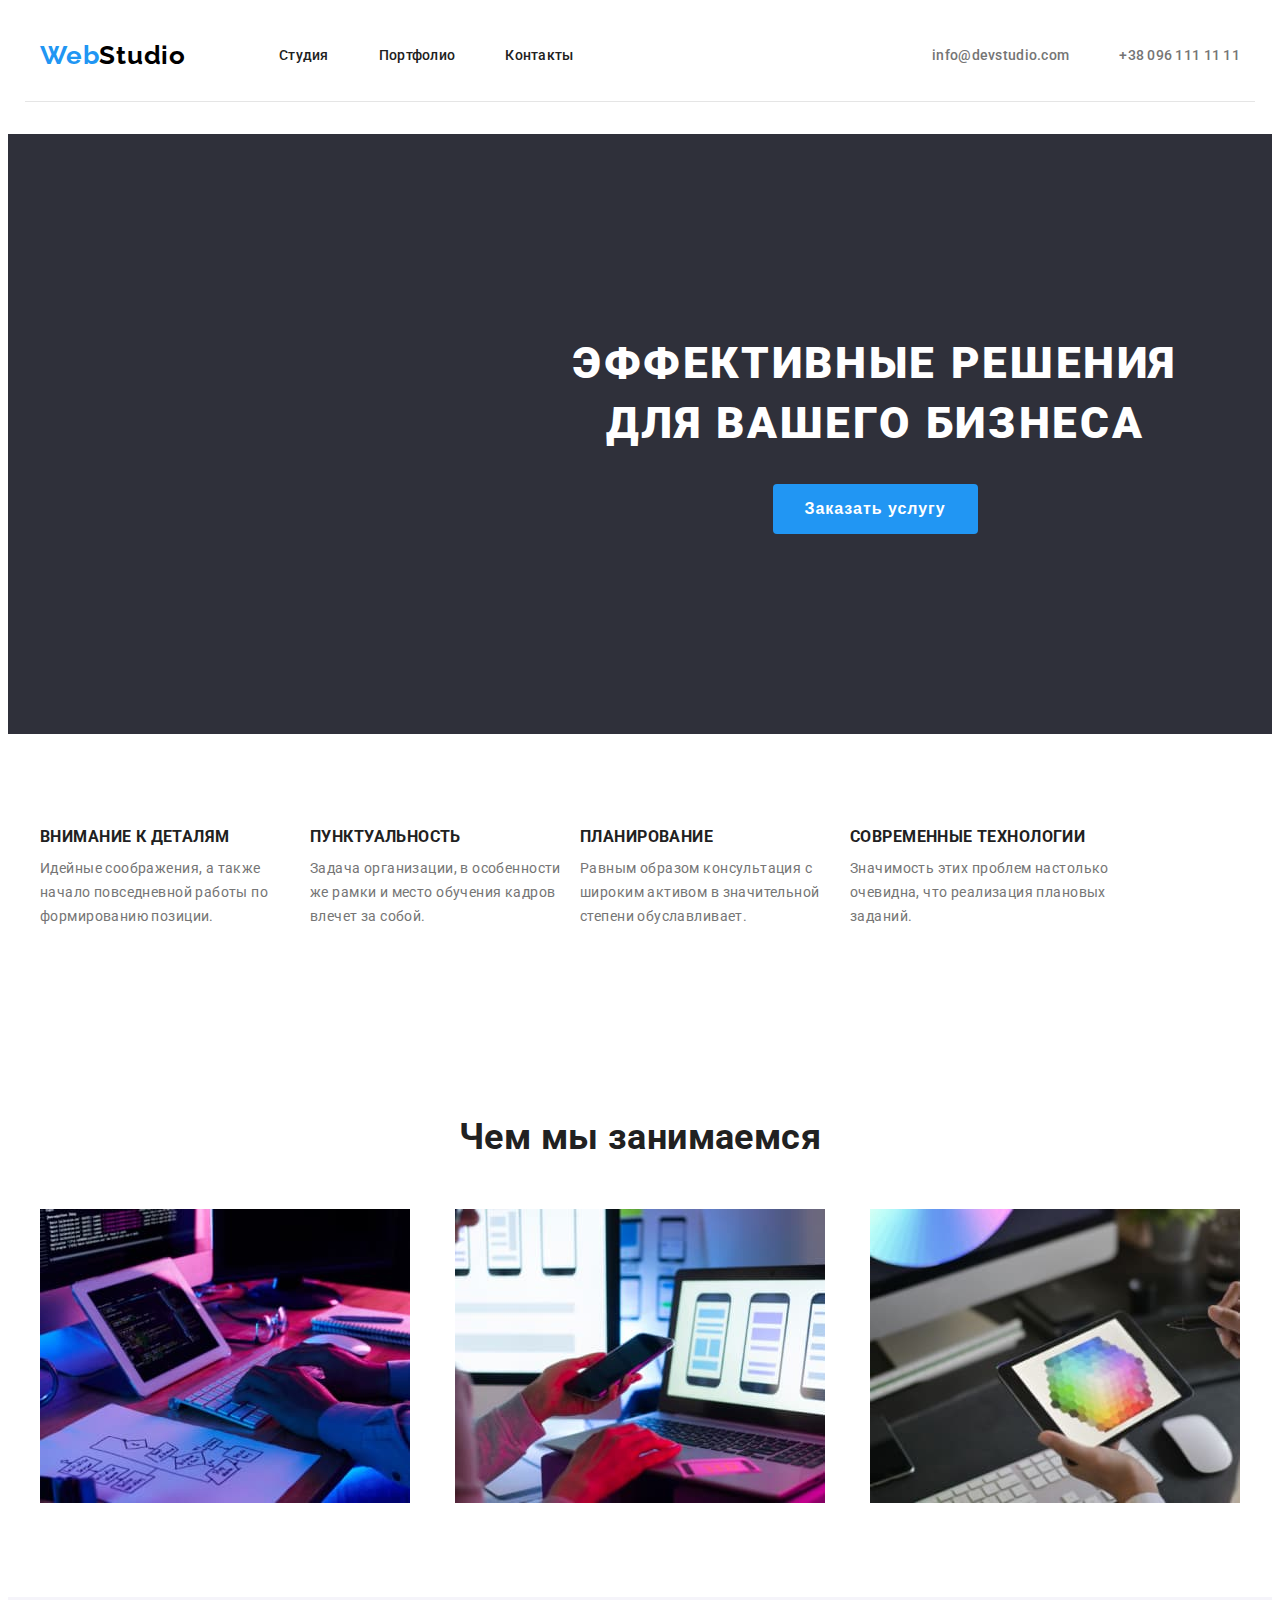
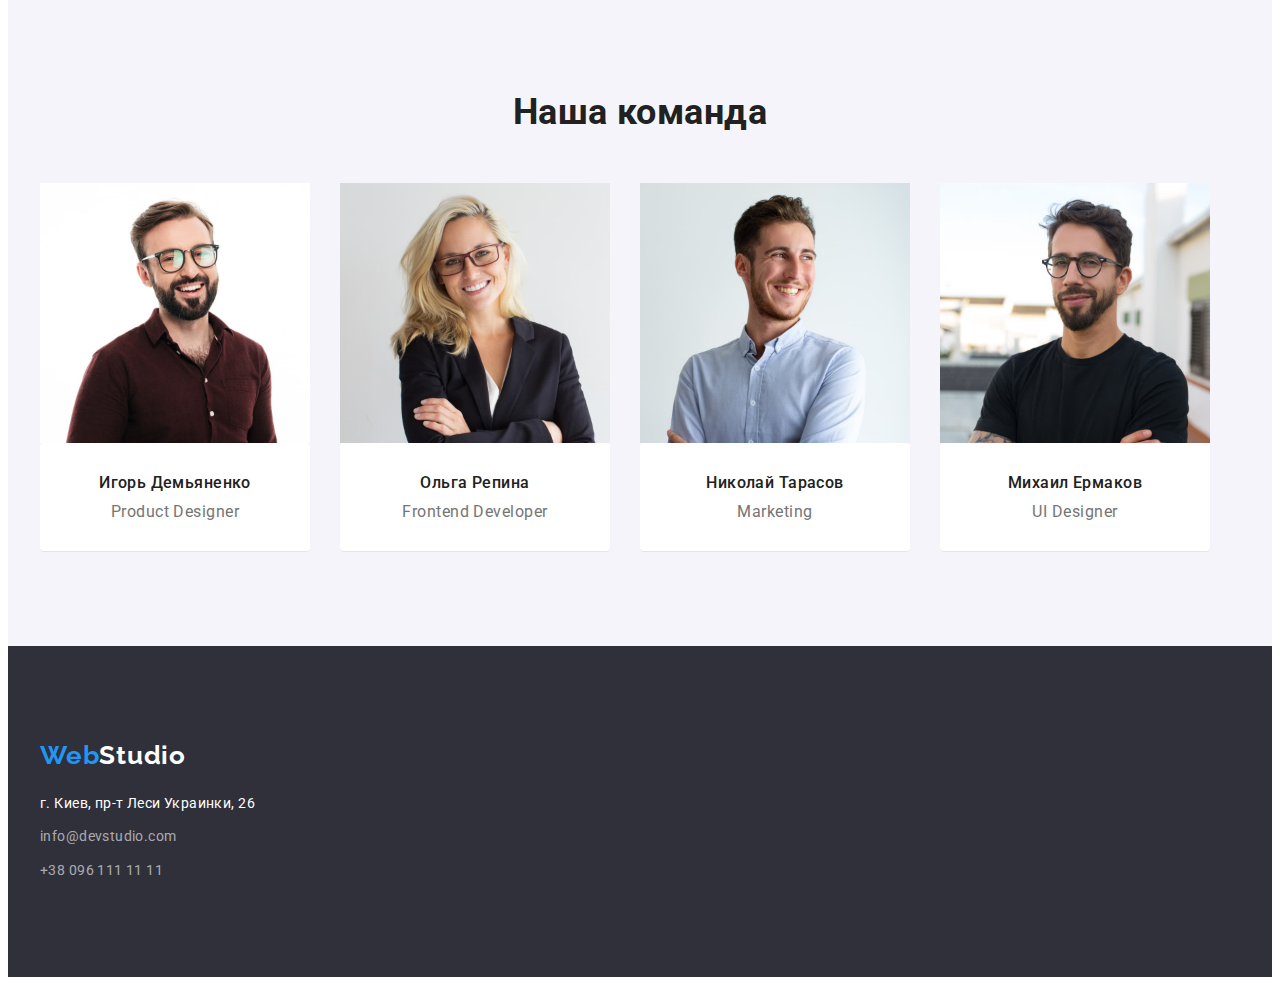
==== index.html @ e4a82b88 "На проверку" ====
<!DOCTYPE html>
<html lang="ru">
  <head>
    <meta charset="UTF-8" />
    <meta http-equiv="X-UA-Compatible" content="IE=edge" />
    <meta name="viewport" content="width=device-width, initial-scale=1.0" />
    <title>Document</title>
    <link rel="preconnect" href="https://fonts.googleapis.com" />
    <link rel="preconnect" href="https://fonts.gstatic.com" crossorigin />
    <link
      href="https://fonts.googleapis.com/css2?family=Raleway:wght@700&family=Roboto:wght@400;500;700;900&display=swap"
      rel="stylesheet"/>
    <link
      rel="stylesheet"
      href="https://cdnjs.cloudflare.com/ajax/libs/modern-normalize/1.1.0/modern-normalize.min.css"
      integrity="sha512-wpPYUAdjBVSE4KJnH1VR1HeZfpl1ub8YT/NKx4PuQ5NmX2tKuGu6U/JRp5y+Y8XG2tV+wKQpNHVUX03MfMFn9Q=="
      crossorigin="anonymous"
      referrerpolicy="no-referrer"/>
    <link rel="stylesheet" href="./css/styles.css"/>
  </head>
  <body>
    <header class="header">
      <div class="container header-container">
        <nav class="navigation">
          <a lang="en" class="logo link" href="">
             <span class="logo-style">Web</span>Studio</a>
          <ul class="list nav-list">
            <li class="header-nav-margin">
              <a class="menu-elements link" href="">Студия</a>
            </li>
            <li class="header-nav-margin">
              <a class="menu-elements link" href="./portfolio.html">Портфолио</a>
            </li>
            <li class="header-nav-margin">
              <a class="menu-elements link" href="">Контакты</a>
            </li>
          </ul>
        </nav>
        <ul class="list nav-list">
          <li class="header-mail-margin">
            <a class="contacts-header link" href="mailto:info@devstudio.com"
              >info@devstudio.com</a
            >
          </li>
          <li>
            <a class="contacts-header link" href="tel:+380961111111"
              >+38 096 111 11 11</a
            >
          </li>
        </ul>
      </div>
    </header>
    <main>
      <section class="hero-section">
        <div class="container">
          <h1 class="main-title">Эффективные решения для вашего бизнеса</h1>
          <button class="modal-btn" type="button">Заказать услугу</button>
        </div>
      </section>
      <section>
        <div class="container section">
          <h2 class="hidden-title">Наши преимущества</h2>
          <ul class="list our-advantages">
            <li class="our-advantages-item">
              <h3 class="properties">Внимание к деталям</h3>
              <p class="work-description">
                Идейные соображения, а также начало повседневной работы по
                формированию позиции.
              </p>
            </li>
            <li class="our-advantages-item">
              <h3 class="properties">Пунктуальность</h3>
              <p class="work-description">
                Задача организации, в особенности же рамки и место обучения
                кадров влечет за собой.
              </p>
            </li>
            <li class="our-advantages-item">
              <h3 class="properties">Планирование</h3>
              <p class="work-description">
                Равным образом консультация с широким активом в значительной
                степени обуславливает.
              </p>
            </li>
            <li class="our-advantages-item">
              <h3 class="properties">Современные технологии</h3>
              <p class="work-description">
                Значимость этих проблем настолько очевидна, что реализация
                плановых заданий.
              </p>
            </li>
          </ul>
        </div>
      </section>
      <section>
        <div class="container section">
          <h2 class="second-title">Чем мы занимаемся</h2>
          <ul class="list about-work">
            <li>
              <img
                src="./image/img1.jpg"
                alt="робота за компом"
                width="370"
                height="294"
              />
            </li>
            <li>
              <img
                src="./image/img2.jpg"
                alt="робота за компом2"
                width="370"
                height="294"
              />
            </li>
            <li>
              <img
                src="./image/img3.jpg"
                alt="робота за компом3"
                width="370"
                height="294"
              />
            </li>
          </ul>
        </div>
      </section>
      <section class="team-color team-background-color">
        <div class="container section">
          <h2 class="second-title">Наша команда</h2>
          <ul class="list employees">
            <li class="employees-child">
              <img
                src="./image/team1.jpg"
                alt="Игорь"
                width="270"
                height="260"/>
                <div class="employees-content-wrapper">
              <h3 class="team">Игорь Демьяненко</h3>
              <p class="about-team">Product Designer</p>
             </div>
            </li>
            <li class="employees-child">
              <img
                src="./image/team2.jpg"
                alt="Ольга"
                width="270"
                height="260"/>
                <div class="employees-content-wrapper">
              <h3 class="team">Ольга Репина</h3>
              <p class="about-team">Frontend Developer</p>
            </div>
            </li>
            <li class="employees-child">
              <img
                src="./image/team3.jpg"
                alt="Николай"
                width="270"
                height="260"/>
                <div class="employees-content-wrapper">
              <h3 class="team">Николай Тарасов</h3>
              <p class="about-team">Marketing</p>
              </div>
            </li>
            <li class="employees-child">
              <img
                src="./image/team4.jpg"
                alt="Михаил"
                width="270"
                height="260"/>
                <div class="employees-content-wrapper">
              <h3 class="team">Михаил Ермаков</h3>
              <p class="about-team">UI Designer</p>
              </div>
            </li>
          </ul>
        </div>
      </section>
    </main>
    <footer class="footer-color">
      <div class="container section">
        <a lang="en" class="logo-footer link" href=""
          ><span class="logo-style">Web</span>Studio</a>
        <address class="adress-retreats">
          <ul class="list">
            <li class="adress-retreats">
              <a
                class="footer-adress link"
                href="https://goo.gl/maps/EpdvqzdxKZRVEBSw6">
                г. Киев, пр-т Леси Украинки, 26</a>
            </li>
            <li class="adress-retreats">
              <a class="contacts-footer link" href="mailto:info@devstudio.com"
                >info@devstudio.com</a
              >
            </li>
            <li class="adress-retreats">
              <a class="contacts-footer link" href="tel:+380961111111"
                >+38 096 111 11 11</a
              >
            </li>
          </ul>
        </address>
      </div>
    </footer>
  </body>
</html>
---- css/styles.css ----
:root {
  --accent-color: #2196f3;
  --body-color: #212121;
  --header-color: #ffffff;
  --logo-color: #000000;
  --description-color: #757575;
  --portfolio-btn-color: #f5f4fa;
  --hero-footer-backround: #2f303a;
  --contacts-footer-color: rgba(255, 255, 255, 0.6);
  --hover-focus-color: #188ce8;
}

.list {
  list-style: none;
}

.link {
  text-decoration: none;
}

.container {
  width: 1200px;
  padding-left: 15px;
  padding-right: 15px;
  margin-right: auto;
  margin-left: auto;
}

.header-container {
    display:flex;
    align-items: center;
    padding-bottom: 30px;
    border-bottom: 1px solid #E5E5E5;
}
 
.navigation {
    display: flex;
    align-items: center;
}

.nav-list {
    display: flex;
    align-items: center;
    margin-left: auto;
}

body {
  font-family: 'Roboto', 'Raleway', sans-serif;
  color: var(--body-color);
  font-size: 14px;
  letter-spacing: 0.03em;
}

h1,
h2,
h3,
h4,
h5,
h6,
p {
  margin-top: 0;
  margin-bottom: 0;
}

ul,
ol {
  margin-top: 0;
  margin-bottom: 0;
  padding-left: 0;
}
img {
  display: block;
}

.header {
  background-color: var(--header-color);
  padding-top: 32px;
  padding-bottom: 32px;
  border: 1px;
}

/* оформление логотипа */
.logo {
  font-family: 'Raleway', sans-serif;
  font-weight: 700;
  font-size: 26px;
  line-height: 1.19;
  letter-spacing: 0.03em;
  color: var(--logo-color);
  margin-right: 93px;
}

.logo-style {
  color: var(--accent-color);
}

.header-nav-margin:not(:last-child) {
    margin-right: 50px;
}

.header-mail-margin{
    margin-right: 50px;
}


/* оформление списка в хедере */

.menu-elements {
  font-weight: 500;
  font-size: 14px;
  line-height: 1.14;
  letter-spacing: 0.02em;
  color: var(--body-color);
}

.contacts-header { 
  font-weight: 500;
  font-size: 14px;
  line-height: 1.14;
  letter-spacing: 0.02em;
  color: var(--description-color);
}

.menu-elements:hover,
.menu-elements:focus {
  color: var(--accent-color);
}

.mail:hover,
.mail:focus {
  color: var(--accent-color);
}

.contact-number:hover,
.contact-number:focus {
  color: var(--accent-color);
}

/* Оформление main */

.hero-section {
  background-color: var(--hero-footer-backround);
  padding-left: 252px;
  padding-right: 252px;
  padding-bottom: 200px;
  text-align: center;
}

.modal-btn {
  min-width: 200px;
  padding-top: 10px;
  padding-bottom: 10px;
  padding-left: 32px;
  padding-right: 32px;
  border: 1px;
  border-radius: 4px;
  font-style: normal;
  font-weight: 700;
  font-size: 16px;
  line-height: 1.9;
  letter-spacing: 0.06em;
  color: var(--header-color);
  cursor: pointer;
  background-color: var(--accent-color);
}

.modal-btn:hover,
.modal-btn:focus {
  background: var(--hover-focus-color);
}


.main-title {
  font-weight: 900;
  font-size: 44px;
  line-height: 1.36;
  text-align: center;
  letter-spacing: 0.06em;
  text-transform: uppercase;
  color: var(--header-color);
  padding-top: 200px;
  padding-left: 252px;
  padding-right: 252px;
  margin-bottom: 30px;
  text-transform: uppercase;
}

.hidden-title {
    position: absolute;
    width: 1px;
    height: 1px;
    margin: -1px;
    padding: 0;
    overflow: hidden;
    border: 0;
    clip: rect(0 0 0 0);
}

.our-advantages{
    display: flex;

}

.our-advantages-item {
width: 270px;
}

.section {
    padding-top: 94px;
    padding-bottom: 94px;
}

.properties {
  font-weight: 700;
  line-height: 1.14;
  text-transform: uppercase;
  margin-bottom: 10px;
}

.work-description {
  line-height: 1.71;
  color: var(--description-color);
}

.second-title {
  font-weight: 700;
  font-size: 36px;
  line-height: 1.17;
  text-align: center;
  margin-bottom: 50px;
}

.about-work {
    display: flex;
    justify-content: space-between;
    flex-basis: calc(100% - 90px) / 3
}

.employees {
    display: flex;
}

.employees-child:not(:nth-child(4n)) {
margin-right: 30px;
flex-basis: calc(100% - 120px) / 4;
}

.employees-content-wrapper{
background-color: var(--header-color);
border-bottom: 1px solid #E5E5E5;
border-radius: 4px;
padding-top: 30px;
padding-bottom: 30px;
}

.team {
  font-weight: 500;
  font-size: 16px;
  line-height: 1.19;
  text-align: center;
  margin-bottom: 10px;
}

.team-color {
  background-color: var(--header-color);
}

.about-team {
  font-size: 16px;
  line-height: 1.19;
  text-align: center;
  letter-spacing: 0.03em;
  color: var(--description-color);
}

.team-background-color {
  background-color: var(--portfolio-btn-color);
}

.footer-adress {
  font-style: normal;
  font-size: 14px;
  line-height: 1.74;
  letter-spacing: 0.03em;
  color: var(--header-color);
}

.logo-footer {
  font-family: 'Raleway', sans-serif;
  font-weight: 700;
  font-size: 26px;
  line-height: 1.19;
  letter-spacing: 0.03em;
  color: var(--header-color);
  display: block;
  margin-bottom: 20px;
  
}

.contacts-footer {
  font-style: normal;
  font-size: 14px;
  line-height: 1.71;
  letter-spacing: 0.03em;
  color: var(--contacts-footer-color);
}

.footer-color {
  background-color: var(--hero-footer-backround);
}

.backround-portfolio {
  background-color: var(--header-color);
}

.second-main-portfolio {
  color: var(--body-color);
  font-weight: 700;
  font-size: 18px;
  line-height: 2;
  letter-spacing: 0.06em;
  margin-bottom: 4px;
}

.about-projects {
  font-family: 'Roboto', sans-serif;
  font-size: 16px;
  line-height: 1.9;
  color: var(--description-color);
}

a:hover,
a:focus {
  color: var(--accent-color);
  background-color: var(--contacts-footer-color);
}

.portfolio-btn {
  padding-top: 6px;
  padding-bottom: 6px;
  padding-left: 22px;
  padding-right: 22px;
  font-weight: 500;
  font-size: 16px;
  border: 1px;
  border-radius: 4px;
  line-height: 1.6;
  text-align: center;
  letter-spacing: 0.03em;
  cursor: pointer;
  background-color: var(--portfolio-btn-color);

}

.portfolio-btn:hover,
.portfolio-btn:focus {
  color: var(--header-color);
  background-color: var(--accent-color);
}

.portfolio-btn-line {
  display: flex;
  justify-content: center;
}

.portfolio-btn-margin:not(:last-child) {
  margin-right: 8px;
  margin-bottom: 50px;
}


.adress-retreats:not(:last-child) {
  margin-bottom: 10px;
}


.portfolio-resume-color {
  background-color: #E5E5E5;
}


.portfolio-resume {
display: flex;
flex-wrap: wrap;
justify-content: center;
}

.portfolio-resume-card:not(:nth-child(3n)) {
margin-right: 30px;
}

.portfolio-resume-card:not(:nth-last-child(-n + 3)) {
  margin-bottom: 30px;
  }


.portfolio-content-wrapper {
  background-color: var(--header-color);
  border-bottom: 1px solid #E5E5E5;
  border-radius: 4px;
  padding-top: 20px;
  padding-bottom: 20px;
  padding-left: 24px;
  padding-right: 24px;
}
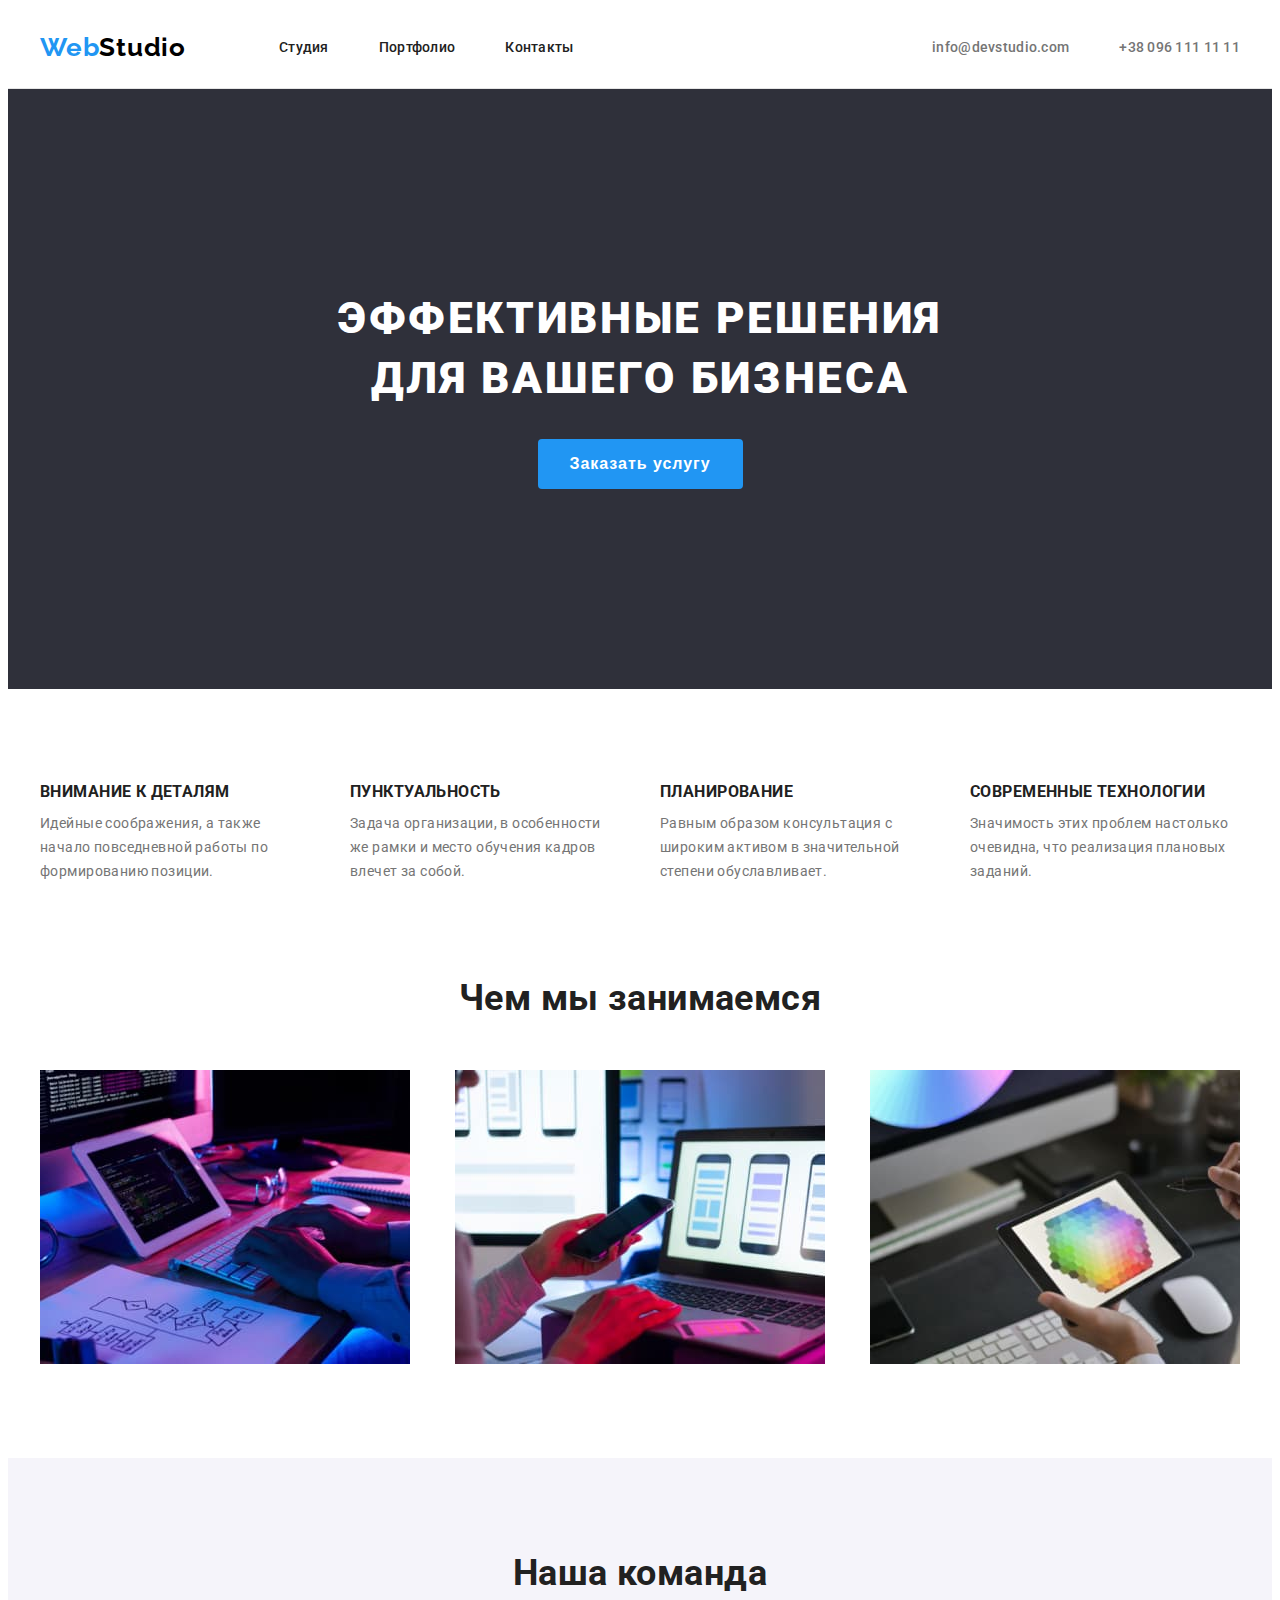
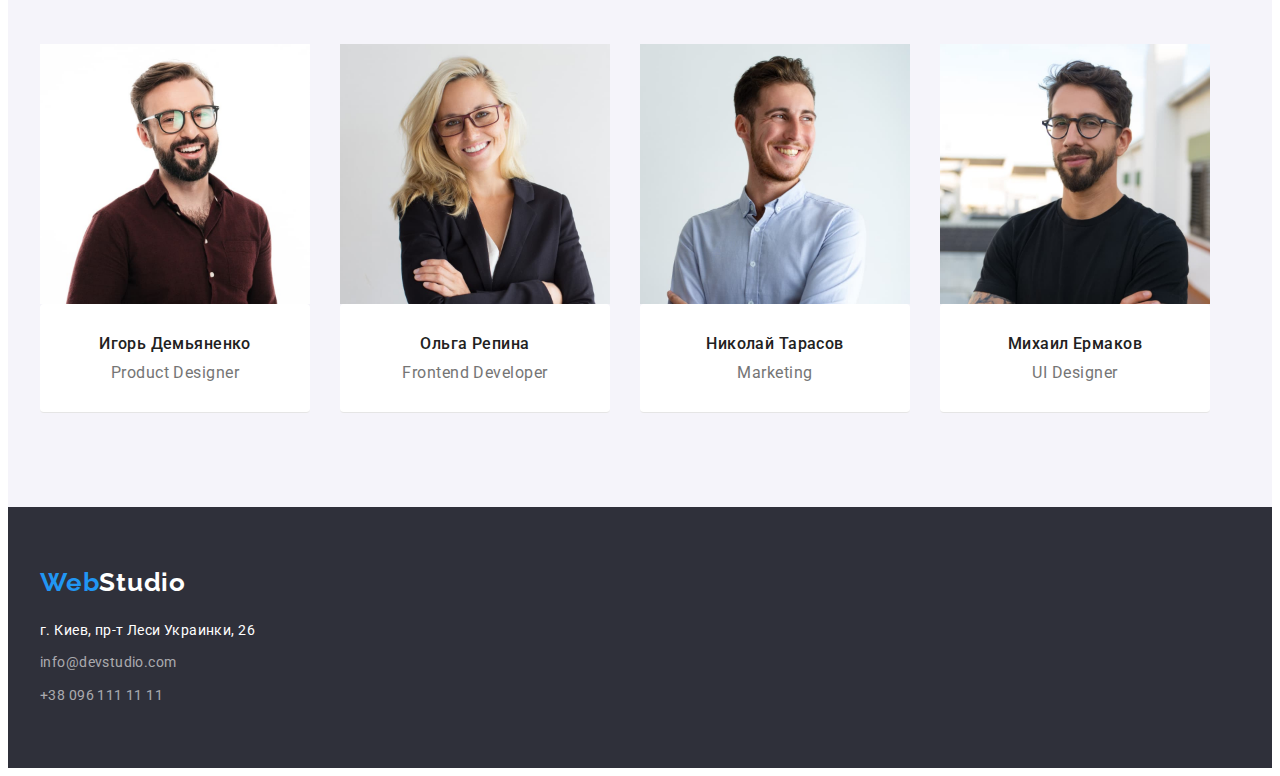
==== commit cdf56d0d: "After Yulia inspected" ====
--- a/index.html
+++ b/index.html
@@ -58,7 +58,8 @@
         </div>
       </section>
       <section>
-        <div class="container section">
+        <div class="section">
+          <div class="container">
           <h2 class="hidden-title">Наши преимущества</h2>
           <ul class="list our-advantages">
             <li class="our-advantages-item">
@@ -90,10 +91,11 @@
               </p>
             </li>
           </ul>
-        </div>
-      </section>
-      <section>
-        <div class="container section">
+         </div>
+        </div>
+      </section>
+      <section class="section section-zero-padding">
+        <div class="container">
           <h2 class="second-title">Чем мы занимаемся</h2>
           <ul class="list about-work">
             <li>
@@ -102,6 +104,8 @@
                 alt="робота за компом"
                 width="370"
                 height="294"
+                max-width="100%"
+                height="auto"
               />
             </li>
             <li>
@@ -110,6 +114,8 @@
                 alt="робота за компом2"
                 width="370"
                 height="294"
+                max-width="100%"
+                height="auto"
               />
             </li>
             <li>
@@ -118,13 +124,15 @@
                 alt="робота за компом3"
                 width="370"
                 height="294"
+                max-width="100%"
+                height="auto"
               />
             </li>
           </ul>
         </div>
       </section>
-      <section class="team-color team-background-color">
-        <div class="container section">
+      <section class="section team-background-color">
+        <div class="container">
           <h2 class="second-title">Наша команда</h2>
           <ul class="list employees">
             <li class="employees-child">
@@ -176,7 +184,7 @@
       </section>
     </main>
     <footer class="footer-color">
-      <div class="container section">
+      <div class="container">
         <a lang="en" class="logo-footer link" href=""
           ><span class="logo-style">Web</span>Studio</a>
         <address class="adress-retreats">
--- a/css/styles.css
+++ b/css/styles.css
@@ -29,8 +29,6 @@
 .header-container {
     display:flex;
     align-items: center;
-    padding-bottom: 30px;
-    border-bottom: 1px solid #E5E5E5;
 }
  
 .navigation {
@@ -74,9 +72,9 @@
 
 .header {
   background-color: var(--header-color);
-  padding-top: 32px;
-  padding-bottom: 32px;
-  border: 1px;
+  padding-top: 24px;
+  padding-bottom: 25px;
+  border-bottom: 1px solid #E5E5E5;
 }
 
 /* оформление логотипа */
@@ -140,9 +138,8 @@
 
 .hero-section {
   background-color: var(--hero-footer-backround);
-  padding-left: 252px;
-  padding-right: 252px;
   padding-bottom: 200px;
+  padding-top: 200px;
   text-align: center;
 }
 
@@ -171,6 +168,8 @@
 
 
 .main-title {
+  width: 696px;
+  margin: 0 auto;
   font-weight: 900;
   font-size: 44px;
   line-height: 1.36;
@@ -178,9 +177,6 @@
   letter-spacing: 0.06em;
   text-transform: uppercase;
   color: var(--header-color);
-  padding-top: 200px;
-  padding-left: 252px;
-  padding-right: 252px;
   margin-bottom: 30px;
   text-transform: uppercase;
 }
@@ -198,6 +194,7 @@
 
 .our-advantages{
     display: flex;
+    justify-content: space-between;
 
 }
 
@@ -208,6 +205,10 @@
 .section {
     padding-top: 94px;
     padding-bottom: 94px;
+}
+
+.section-zero-padding {
+  padding-top: 0;
 }
 
 .properties {
@@ -243,6 +244,9 @@
 .employees-child:not(:nth-child(4n)) {
 margin-right: 30px;
 flex-basis: calc(100% - 120px) / 4;
+box-shadow: box-shadow: 0px 1px 3px rgba(0, 0, 0, 0.12),
+ 0px 1px 1px rgba(0, 0, 0, 0.14), 
+ 0px 2px 1px rgba(0, 0, 0, 0.2);
 }
 
 .employees-content-wrapper{
@@ -261,10 +265,6 @@
   margin-bottom: 10px;
 }
 
-.team-color {
-  background-color: var(--header-color);
-}
-
 .about-team {
   font-size: 16px;
   line-height: 1.19;
@@ -307,6 +307,8 @@
 
 .footer-color {
   background-color: var(--hero-footer-backround);
+  padding-top: 60px;
+  padding-bottom: 60px;
 }
 
 .backround-portfolio {
@@ -361,23 +363,16 @@
 .portfolio-btn-line {
   display: flex;
   justify-content: center;
+  margin-bottom: 50px;
 }
 
 .portfolio-btn-margin:not(:last-child) {
   margin-right: 8px;
-  margin-bottom: 50px;
-}
-
+}
 
 .adress-retreats:not(:last-child) {
-  margin-bottom: 10px;
-}
-
-
-.portfolio-resume-color {
-  background-color: #E5E5E5;
-}
-
+  margin-bottom: 9px;
+}
 
 .portfolio-resume {
 display: flex;
@@ -396,8 +391,9 @@
 
 .portfolio-content-wrapper {
   background-color: var(--header-color);
+  border-left: 1px solid #E5E5E5;
+  border-right: 1px solid #E5E5E5;
   border-bottom: 1px solid #E5E5E5;
-  border-radius: 4px;
   padding-top: 20px;
   padding-bottom: 20px;
   padding-left: 24px;
